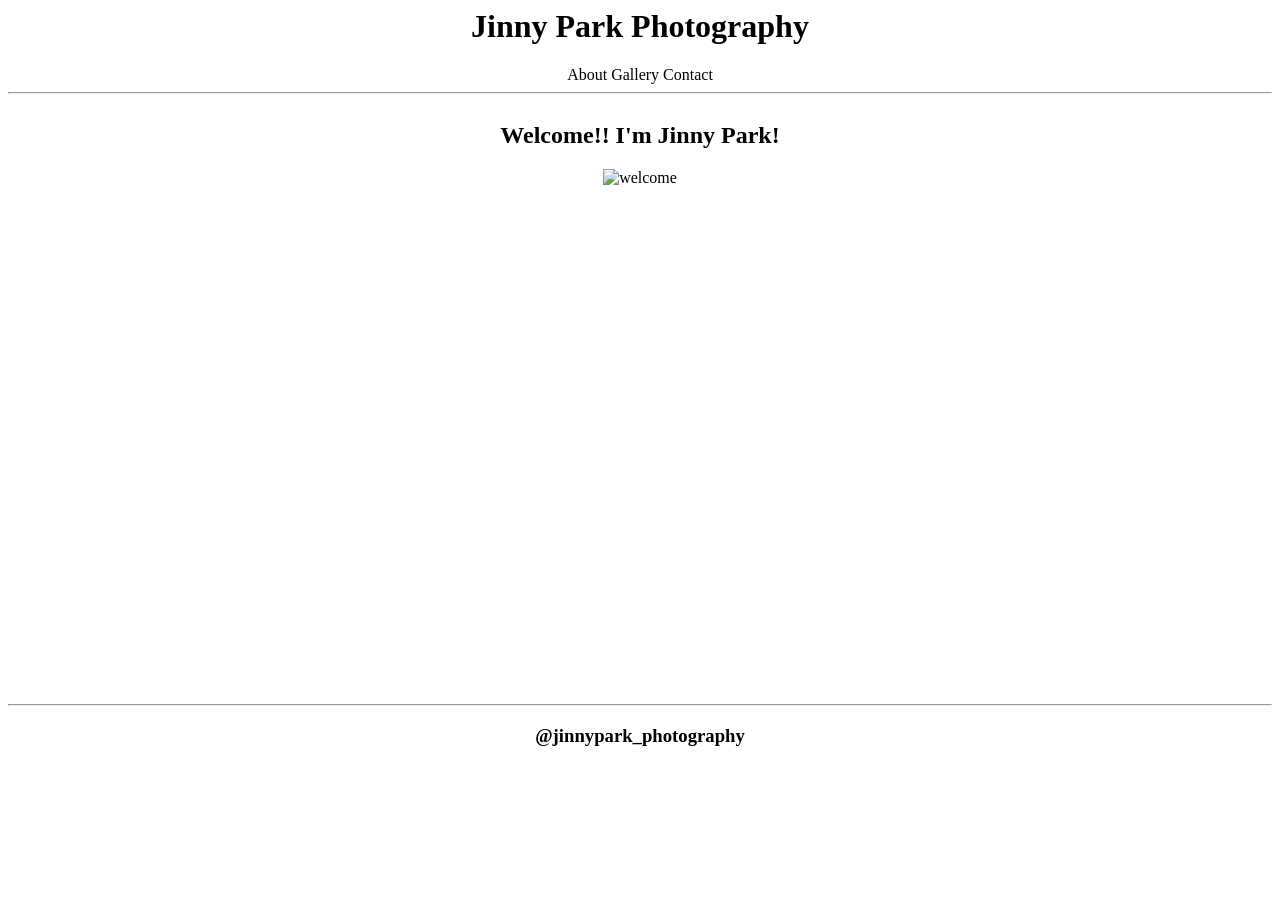
==== index.html @ cdf49c93 "Fix GalleryThumnails File Name in index.html" ====
<html>
  <head>
    <title>JinnyParkPhotography</title>
    <!-- stylesheet -->
    <link href="./style.css" rel="stylesheet" type="text/css" />
    <!-- assets -->
    <script src="./assets/IMAGE_LIST.js"></script>
    <!-- core -->
    <script src="./src/core/Component.js" defer></script>
    <!-- gallery -->
    <script src="./src/components/gallery/GalleryThumbnails.js" defer></script>
    <script src="./src/components/gallery/GalleryTags.js" defer></script>
    <script src="./src/components/gallery/GalleryList.js" defer></script>
    <script src="./src/components/gallery/GalleryDetail.js" defer></script>
    <!-- pages -->
    <script src="./src/components/pages/Welcome.js" defer></script>
    <script src="./src/components/pages/Gallery.js" defer></script>
    <script src="./src/components/pages/Contact.js" defer></script>
    <script src="./src/components/pages/About.js" defer></script>
    <!-- layout -->
    <script src="./src/components/layout/Header.js" defer></script>
    <script src="./src/components/layout/Page.js" defer></script>
    <script src="./src/components/layout/Footer.js" defer></script>
    <!-- App -->
    <script src="./src/components/App.js" defer></script>
    <!-- index.js -->
    <script src="./index.js" defer></script>
  </head>
  <body>
    <center id="root"></center>
  </body>
</html>
---- style.css ----
body::-webkit-scrollbar {
  display: none;
}
a {
    color: black;
    text-decoration: none;
}
a:hover {
  color: gray;
}
header {
  height: auto;
}
main {
  height: 66vh;
  max-width: 100%;
  overflow: scroll;
}
footer {
  height: auto;
}
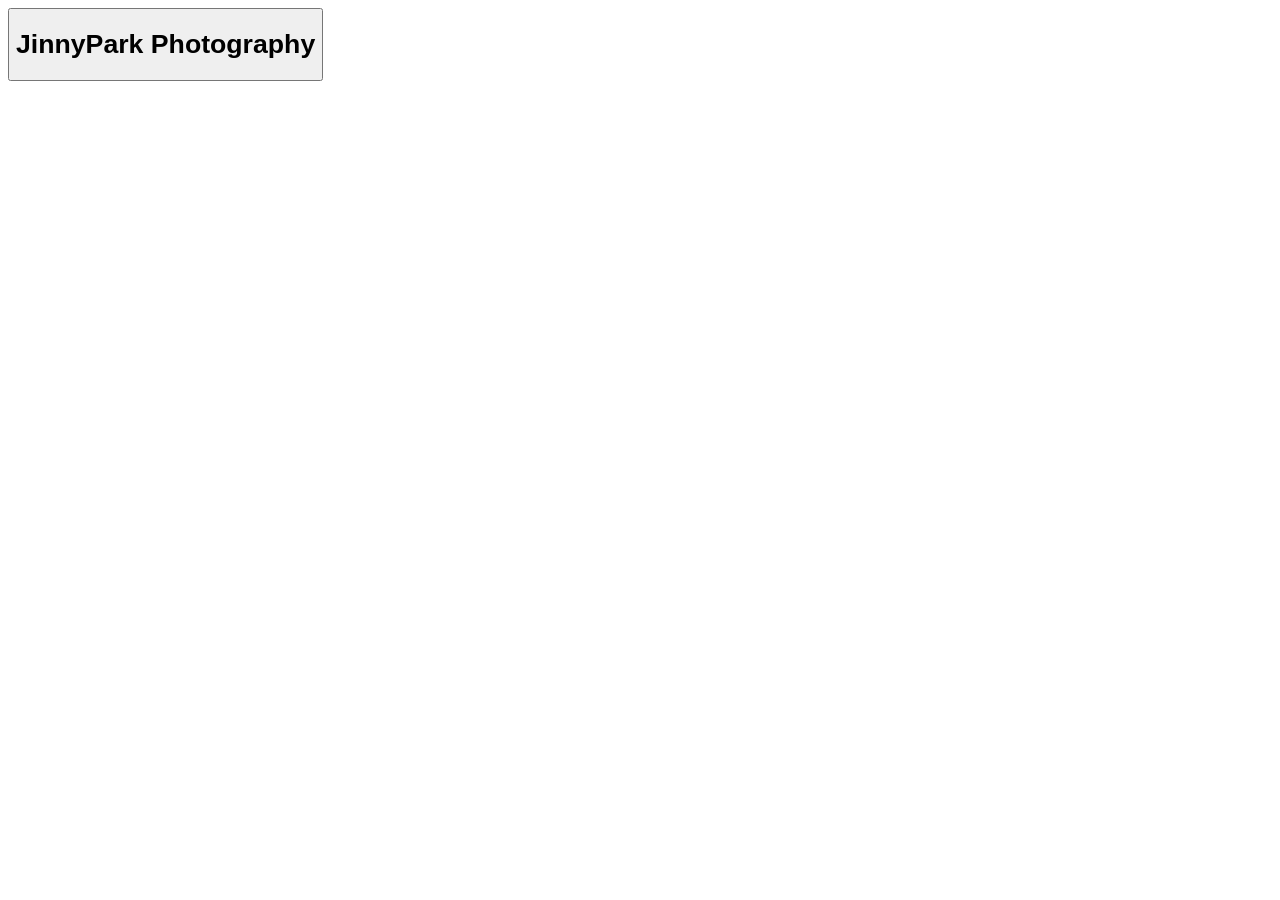
==== commit c28d90ad: "new new structure" ====
--- a/index.html
+++ b/index.html
@@ -1,32 +1,29 @@
-<html>
-  <head>
-    <title>JinnyParkPhotography</title>
-    <!-- stylesheet -->
-    <link href="./style.css" rel="stylesheet" type="text/css" />
-    <!-- assets -->
-    <script src="./assets/IMAGE_LIST.js"></script>
-    <!-- core -->
-    <script src="./src/core/Component.js" defer></script>
-    <!-- gallery -->
-    <script src="./src/components/gallery/GalleryThumbnails.js" defer></script>
-    <script src="./src/components/gallery/GalleryTags.js" defer></script>
-    <script src="./src/components/gallery/GalleryList.js" defer></script>
-    <script src="./src/components/gallery/GalleryDetail.js" defer></script>
-    <!-- pages -->
-    <script src="./src/components/pages/Welcome.js" defer></script>
-    <script src="./src/components/pages/Gallery.js" defer></script>
-    <script src="./src/components/pages/Contact.js" defer></script>
-    <script src="./src/components/pages/About.js" defer></script>
-    <!-- layout -->
-    <script src="./src/components/layout/Header.js" defer></script>
-    <script src="./src/components/layout/Page.js" defer></script>
-    <script src="./src/components/layout/Footer.js" defer></script>
-    <!-- App -->
-    <script src="./src/components/App.js" defer></script>
-    <!-- index.js -->
-    <script src="./index.js" defer></script>
-  </head>
-  <body>
-    <center id="root"></center>
-  </body>
-</html>
+<!DOCTYPE html>
+<html lang="ko">
+<head>
+    <meta charset="UTF-8">
+    <meta name="viewport" content="width=device-width, initial-scale=1.0">
+    <title>JinnyPark Photography</title>
+    <link href="./style.css" rel="stylesheet" />
+</head>
+<body>
+    <div id="app"></div>
+    <script src="./src/main.js" type="module" defer></script>
+    <button popovertarget="about" popovertargetaction="toggle"><h1>JinnyPark Photography</h1></button>
+    <!-- About -->
+    <div id="about" popover>
+        <h2>Hello~ My Name is Jinny Park</h2>
+        <p>
+            I'm from south korea.</br>
+        </p>
+        <h3>Contact</h3>
+        <p>
+            jinnyparkphotography@gmail.com<br/>
+            @jinnypark_photography<br/>
+            +8210-3032-7921<br/>
+        </p>
+    </div>
+    <!-- Acrchive -->
+    
+</body>
+</html>
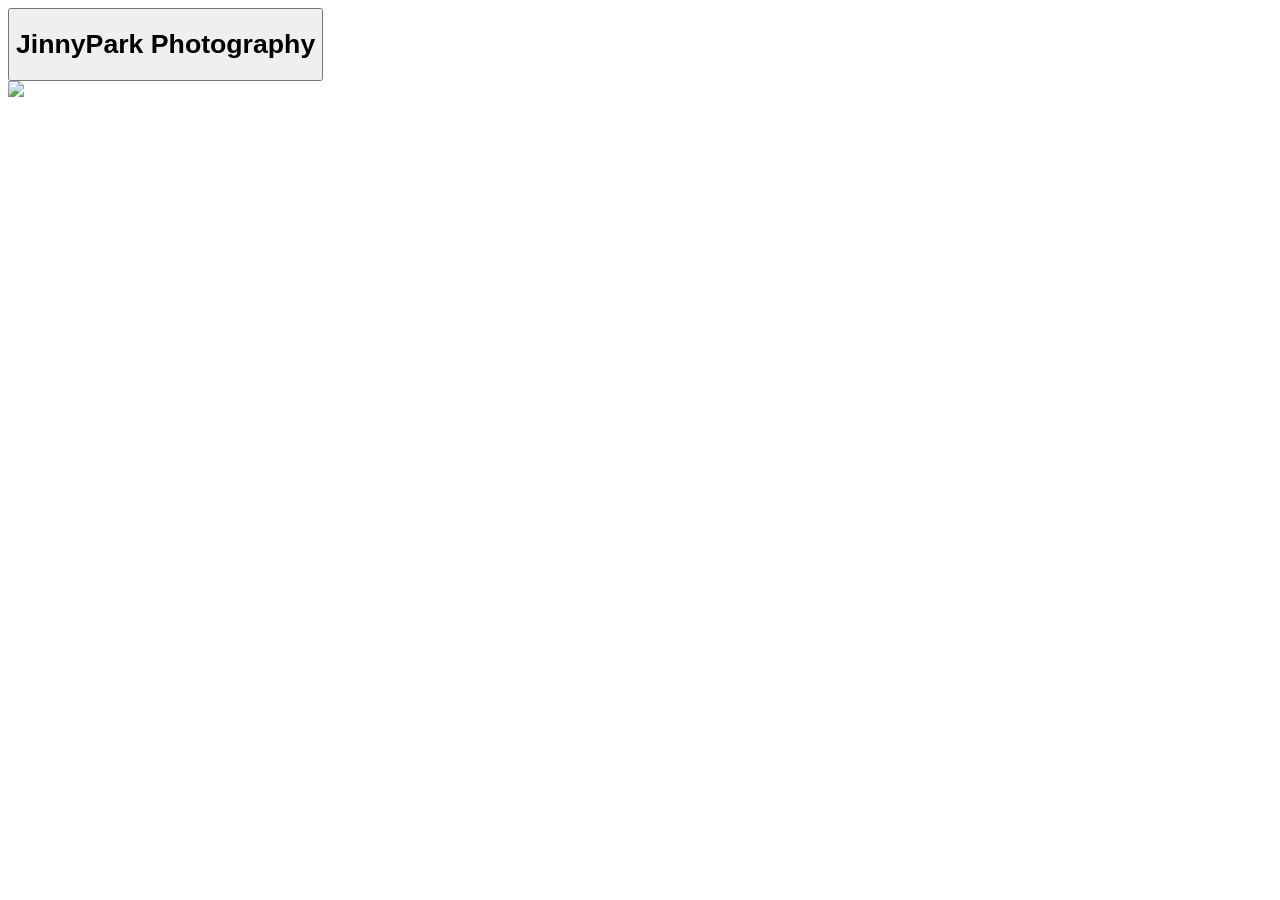
==== commit f8351955: "everything is button" ====
--- a/index.html
+++ b/index.html
@@ -7,12 +7,13 @@
     <link href="./style.css" rel="stylesheet" />
 </head>
 <body>
-    <div id="app"></div>
-    <script src="./src/main.js" type="module" defer></script>
-    <button popovertarget="about" popovertargetaction="toggle"><h1>JinnyPark Photography</h1></button>
+    <button popovertarget="about" popovertargetaction="toggle">
+        <h1>JinnyPark Photography</h1>
+    </button>
     <!-- About -->
     <div id="about" popover>
         <h2>Hello~ My Name is Jinny Park</h2>
+        <img src="/photo/about00.JPG" width="300" />
         <p>
             I'm from south korea.</br>
         </p>
@@ -24,6 +25,8 @@
         </p>
     </div>
     <!-- Acrchive -->
-    
+    <div id="Acrchive">
+        <img src="/photo/live00.JPG"/>
+    </div>
 </body>
 </html>
--- a/style.css
+++ b/style.css
@@ -0,0 +1,4 @@
+img {
+    width: 96vw;
+    margin: auto;
+}
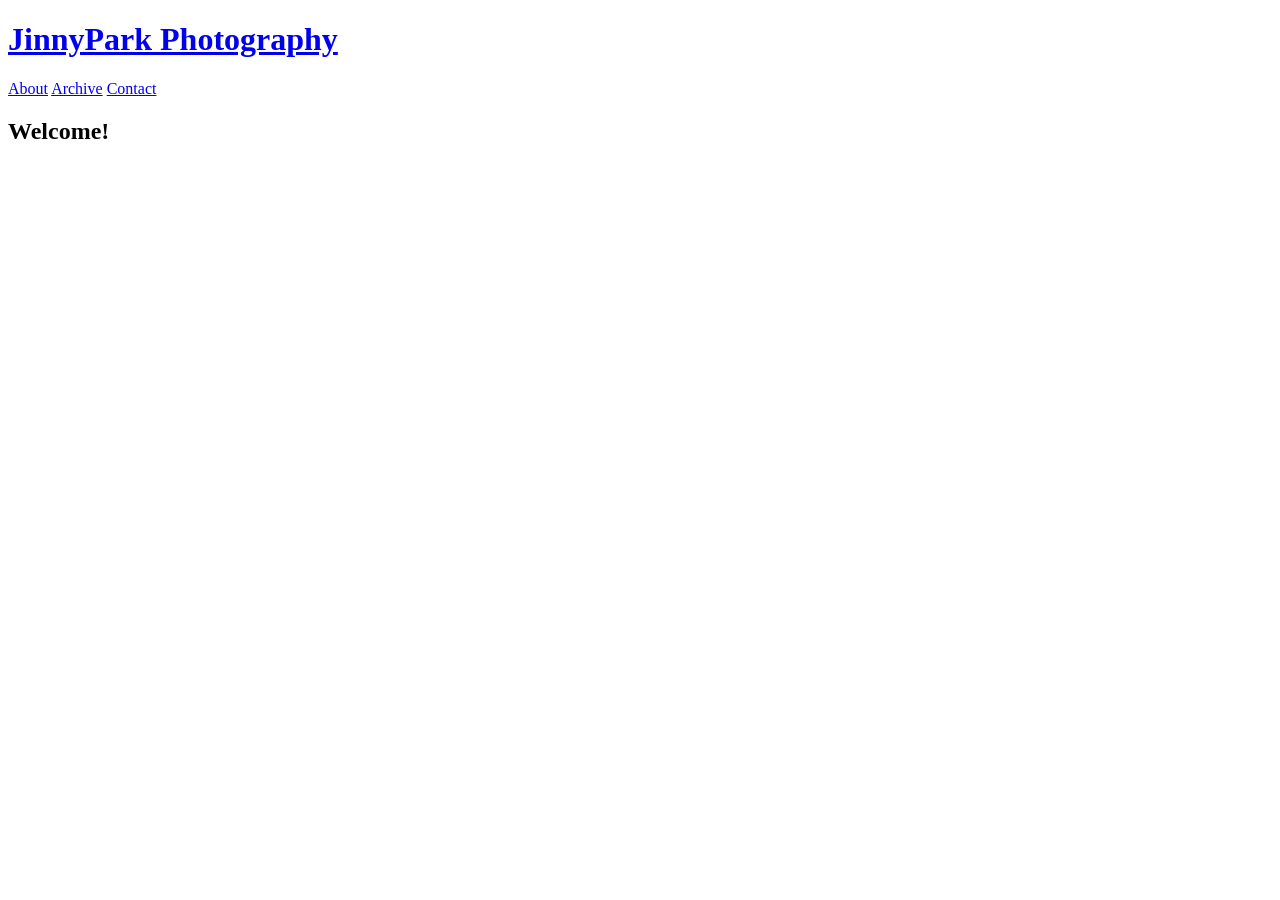
==== commit 80c954e2: "remake" ====
--- a/index.html
+++ b/index.html
@@ -7,26 +7,21 @@
     <link href="./style.css" rel="stylesheet" />
 </head>
 <body>
-    <button popovertarget="about" popovertargetaction="toggle">
-        <h1>JinnyPark Photography</h1>
-    </button>
-    <!-- About -->
-    <div id="about" popover>
-        <h2>Hello~ My Name is Jinny Park</h2>
-        <img src="/photo/about00.JPG" width="300" />
-        <p>
-            I'm from south korea.</br>
-        </p>
-        <h3>Contact</h3>
-        <p>
-            jinnyparkphotography@gmail.com<br/>
-            @jinnypark_photography<br/>
-            +8210-3032-7921<br/>
-        </p>
-    </div>
-    <!-- Acrchive -->
-    <div id="Acrchive">
-        <img src="/photo/live00.JPG"/>
+    <div class="wrapper">
+        <header>
+            <h1><a href="/">JinnyPark Photography</a></h1>
+            <nav>
+                <a href="/about.html">About</a>
+                <a href="/archive.html">Archive</a>
+                <a href="/contact.html">Contact</a>
+            </nav>
+        </header>
+        <main>
+            <h2>Welcome!</h2>
+        </main>
+        <footer>
+            
+        </footer>
     </div>
 </body>
 </html>
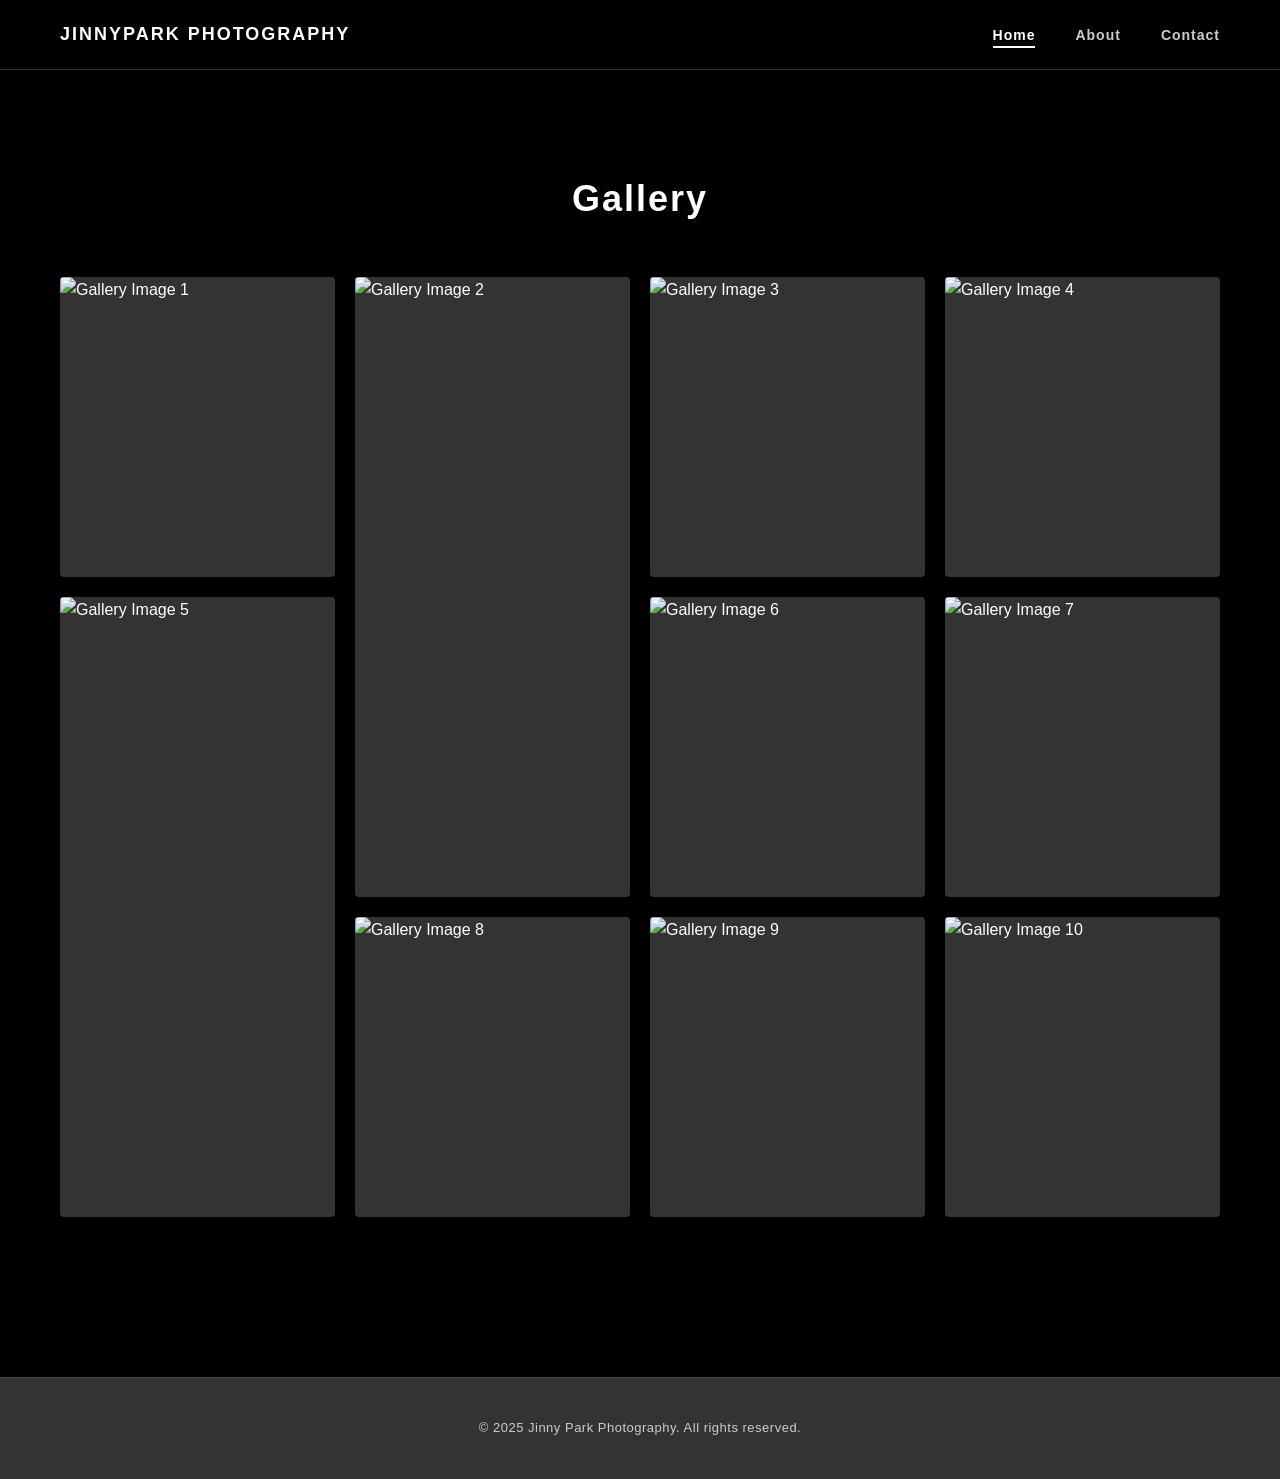
==== commit bf9b28f1: "Jinny Park 포토그래퍼 포트폴리오 웹사이트 - 완전히 새롭게 재구성" ====
--- a/index.html
+++ b/index.html
@@ -3,25 +3,106 @@
 <head>
     <meta charset="UTF-8">
     <meta name="viewport" content="width=device-width, initial-scale=1.0">
-    <title>JinnyPark Photography</title>
-    <link href="./style.css" rel="stylesheet" />
+    <meta name="description" content="Jinny Park의 포토그래피 포트폴리오 - 전문 사진가의 작품을 만나보세요.">
+    <meta name="keywords" content="사진, 포트폴리오, 포토그래피, Jinny Park">
+    <meta name="author" content="Jinny Park">
+    <meta property="og:title" content="JINNYPARK PHOTOGRAPHY - 포토그래피 포트폴리오">
+    <meta property="og:description" content="전문 사진가 Jinny Park의 포트폴리오입니다.">
+    <meta property="og:type" content="website">
+    <meta name="google-site-verification" content="">
+    <title>JINNYPARK PHOTOGRAPHY - Home</title>
+    <link rel="canonical" href="https://jinnyparkphotography.github.io/">
+    <link rel="stylesheet" href="style.css">
 </head>
 <body>
-    <div class="wrapper">
-        <header>
-            <h1><a href="/">JinnyPark Photography</a></h1>
-            <nav>
-                <a href="/about.html">About</a>
-                <a href="/archive.html">Archive</a>
-                <a href="/contact.html">Contact</a>
-            </nav>
-        </header>
-        <main>
-            <h2>Welcome!</h2>
-        </main>
-        <footer>
-            
-        </footer>
+    <!-- 헤더 -->
+    <header class="header">
+        <div class="container">
+            <div class="header-content">
+                <a href="index.html" class="logo">JINNYPARK PHOTOGRAPHY</a>
+                <nav class="nav">
+                    <ul class="nav-list">
+                        <li><a href="index.html" class="nav-link active">Home</a></li>
+                        <li><a href="about.html" class="nav-link">About</a></li>
+                        <li><a href="contact.html" class="nav-link">Contact</a></li>
+                    </ul>
+                </nav>
+            </div>
+        </div>
+    </header>
+
+    <!-- 메인 콘텐츠 -->
+    <main class="main-content">
+        <div class="container">
+            <section class="gallery-section">
+                <h1 class="gallery-title">Gallery</h1>
+                <div class="gallery-grid">
+                    <!-- 샘플 이미지 10개 -->
+                    <div class="gallery-item" data-index="1">
+                        <img src="https://images.unsplash.com/photo-1606933248051-5ce98adc16fa?w=400&h=500&fit=crop" alt="Gallery Image 1">
+                        <div class="overlay">Click to view</div>
+                    </div>
+                    <div class="gallery-item" data-index="2">
+                        <img src="https://images.unsplash.com/photo-1511379938547-c1f69b13d835?w=400&h=500&fit=crop" alt="Gallery Image 2">
+                        <div class="overlay">Click to view</div>
+                    </div>
+                    <div class="gallery-item" data-index="3">
+                        <img src="https://images.unsplash.com/photo-1606933248051-5ce98adc16fa?w=400&h=300&fit=crop" alt="Gallery Image 3">
+                        <div class="overlay">Click to view</div>
+                    </div>
+                    <div class="gallery-item" data-index="4">
+                        <img src="https://images.unsplash.com/photo-1491438639943-bc4914采取-7f39-a7f5-b4a4-2c1e7f5a7d5f?w=400&h=400&fit=crop" alt="Gallery Image 4">
+                        <div class="overlay">Click to view</div>
+                    </div>
+                    <div class="gallery-item" data-index="5">
+                        <img src="https://images.unsplash.com/photo-1511379938547-c1f69b13d835?w=400&h=600&fit=crop" alt="Gallery Image 5">
+                        <div class="overlay">Click to view</div>
+                    </div>
+                    <div class="gallery-item" data-index="6">
+                        <img src="https://images.unsplash.com/photo-1606933248051-5ce98adc16fa?w=400&h=400&fit=crop" alt="Gallery Image 6">
+                        <div class="overlay">Click to view</div>
+                    </div>
+                    <div class="gallery-item" data-index="7">
+                        <img src="https://images.unsplash.com/photo-1511379938547-c1f69b13d835?w=400&h=500&fit=crop" alt="Gallery Image 7">
+                        <div class="overlay">Click to view</div>
+                    </div>
+                    <div class="gallery-item" data-index="8">
+                        <img src="https://images.unsplash.com/photo-1606933248051-5ce98adc16fa?w=400&h=350&fit=crop" alt="Gallery Image 8">
+                        <div class="overlay">Click to view</div>
+                    </div>
+                    <div class="gallery-item" data-index="9">
+                        <img src="https://images.unsplash.com/photo-1511379938547-c1f69b13d835?w=400&h=450&fit=crop" alt="Gallery Image 9">
+                        <div class="overlay">Click to view</div>
+                    </div>
+                    <div class="gallery-item" data-index="10">
+                        <img src="https://images.unsplash.com/photo-1606933248051-5ce98adc16fa?w=400&h=500&fit=crop" alt="Gallery Image 10">
+                        <div class="overlay">Click to view</div>
+                    </div>
+                    <!-- 새 이미지는 여기에 추가 -->
+                </div>
+            </section>
+        </div>
+    </main>
+
+    <!-- 모달 팝업 -->
+    <div class="modal" id="imageModal">
+        <div class="modal-content">
+            <span class="modal-close" id="modalClose">&times;</span>
+            <img class="modal-image" id="modalImage" src="" alt="Full size image">
+            <div class="modal-info">
+                <h2 id="modalTitle">Image Title</h2>
+                <p id="modalDescription">Image description goes here</p>
+            </div>
+        </div>
     </div>
+
+    <!-- 풋터 -->
+    <footer class="footer">
+        <div class="container">
+            <p>&copy; 2025 Jinny Park Photography. All rights reserved.</p>
+        </div>
+    </footer>
+
+    <script src="main.js"></script>
 </body>
 </html>
--- a/style.css
+++ b/style.css
@@ -0,0 +1,505 @@
+/* ==================== 전역 스타일 ==================== */
+* {
+    margin: 0;
+    padding: 0;
+    box-sizing: border-box;
+}
+
+:root {
+    --primary-bg: #000000;
+    --primary-text: #ffffff;
+    --secondary-text: #cccccc;
+    --accent-color: #e0e0e0;
+    --hover-color: #333333;
+    --transition: 0.3s ease;
+}
+
+body {
+    font-family: 'Segoe UI', Tahoma, Geneva, Verdana, sans-serif;
+    background-color: var(--primary-bg);
+    color: var(--primary-text);
+    line-height: 1.6;
+}
+
+html {
+    scroll-behavior: smooth;
+}
+
+.container {
+    max-width: 1200px;
+    margin: 0 auto;
+    padding: 0 20px;
+}
+
+/* ==================== 헤더 스타일 ==================== */
+.header {
+    background-color: var(--primary-bg);
+    border-bottom: 1px solid var(--hover-color);
+    position: sticky;
+    top: 0;
+    z-index: 1000;
+}
+
+.header-content {
+    display: flex;
+    justify-content: space-between;
+    align-items: center;
+    padding: 20px 0;
+}
+
+.logo {
+    font-size: 18px;
+    font-weight: 700;
+    letter-spacing: 2px;
+    text-decoration: none;
+    color: var(--primary-text);
+    transition: color var(--transition);
+}
+
+.logo:hover {
+    color: var(--accent-color);
+}
+
+.nav-list {
+    display: flex;
+    list-style: none;
+    gap: 40px;
+}
+
+.nav-link {
+    text-decoration: none;
+    color: var(--secondary-text);
+    font-size: 14px;
+    font-weight: 600;
+    letter-spacing: 1px;
+    transition: color var(--transition);
+    position: relative;
+}
+
+.nav-link:hover,
+.nav-link.active {
+    color: var(--primary-text);
+}
+
+.nav-link.active::after {
+    content: '';
+    position: absolute;
+    bottom: -5px;
+    left: 0;
+    right: 0;
+    height: 2px;
+    background-color: var(--primary-text);
+}
+
+/* ==================== 반응형: 모바일 헤더 ==================== */
+@media (max-width: 768px) {
+    .header-content {
+        flex-direction: column;
+        gap: 20px;
+    }
+
+    .nav-list {
+        gap: 20px;
+        font-size: 12px;
+    }
+
+    .logo {
+        font-size: 16px;
+    }
+}
+
+/* ==================== 메인 콘텐츠 ==================== */
+.main-content {
+    min-height: calc(100vh - 300px);
+    padding: 60px 0;
+}
+
+/* ==================== 갤러리 섹션 ==================== */
+.gallery-section {
+    padding: 40px 0;
+}
+
+.gallery-title {
+    font-size: 36px;
+    font-weight: 700;
+    margin-bottom: 50px;
+    text-align: center;
+    letter-spacing: 2px;
+}
+
+.gallery-grid {
+    display: grid;
+    grid-template-columns: repeat(auto-fit, minmax(250px, 1fr));
+    gap: 20px;
+    grid-auto-rows: 300px;
+}
+
+.gallery-item {
+    position: relative;
+    overflow: hidden;
+    cursor: pointer;
+    background-color: var(--hover-color);
+    border-radius: 4px;
+    box-shadow: 0 4px 6px rgba(0, 0, 0, 0.3);
+    transition: transform var(--transition);
+}
+
+.gallery-item:nth-child(2) {
+    grid-column: span 1;
+    grid-row: span 2;
+}
+
+.gallery-item:nth-child(5) {
+    grid-column: span 1;
+    grid-row: span 2;
+}
+
+.gallery-item img {
+    width: 100%;
+    height: 100%;
+    object-fit: cover;
+    transition: transform var(--transition);
+}
+
+.gallery-item:hover img {
+    transform: scale(1.05);
+}
+
+.gallery-item .overlay {
+    position: absolute;
+    top: 0;
+    left: 0;
+    width: 100%;
+    height: 100%;
+    background-color: rgba(0, 0, 0, 0.6);
+    display: flex;
+    align-items: center;
+    justify-content: center;
+    opacity: 0;
+    transition: opacity var(--transition);
+    font-size: 16px;
+    font-weight: 600;
+}
+
+.gallery-item:hover .overlay {
+    opacity: 1;
+}
+
+/* ==================== 모달 팝업 ==================== */
+.modal {
+    display: none;
+    position: fixed;
+    top: 0;
+    left: 0;
+    width: 100%;
+    height: 100%;
+    background-color: rgba(0, 0, 0, 0.9);
+    z-index: 2000;
+    align-items: center;
+    justify-content: center;
+    padding: 20px;
+}
+
+.modal.active {
+    display: flex;
+}
+
+.modal-content {
+    position: relative;
+    max-width: 90%;
+    max-height: 90vh;
+    background-color: var(--hover-color);
+    border-radius: 8px;
+    overflow-y: auto;
+    display: flex;
+    flex-direction: column;
+    align-items: center;
+}
+
+.modal-close {
+    position: absolute;
+    top: 20px;
+    right: 30px;
+    font-size: 32px;
+    font-weight: bold;
+    cursor: pointer;
+    color: var(--primary-text);
+    transition: color var(--transition);
+    z-index: 2001;
+}
+
+.modal-close:hover {
+    color: var(--accent-color);
+}
+
+.modal-image {
+    max-width: 100%;
+    max-height: 60vh;
+    object-fit: contain;
+    margin-top: 40px;
+}
+
+.modal-info {
+    padding: 30px 40px;
+    text-align: center;
+    width: 100%;
+}
+
+.modal-info h2 {
+    font-size: 24px;
+    margin-bottom: 15px;
+}
+
+.modal-info p {
+    color: var(--secondary-text);
+    font-size: 14px;
+    line-height: 1.8;
+}
+
+/* ==================== About 섹션 ==================== */
+.hero-section {
+    width: 100%;
+    height: 400px;
+    overflow: hidden;
+    margin-bottom: 60px;
+    border-radius: 4px;
+}
+
+.hero-image {
+    width: 100%;
+    height: 100%;
+    object-fit: cover;
+}
+
+.about-section {
+    padding: 40px 0;
+}
+
+.about-title {
+    font-size: 42px;
+    font-weight: 700;
+    margin-bottom: 40px;
+    letter-spacing: 2px;
+}
+
+.about-content {
+    max-width: 800px;
+}
+
+.about-paragraph {
+    font-size: 16px;
+    line-height: 1.9;
+    margin-bottom: 30px;
+    color: var(--secondary-text);
+    text-align: justify;
+}
+
+/* ==================== Contact 섹션 ==================== */
+.contact-section {
+    max-width: 600px;
+    margin: 0 auto;
+    padding: 40px 0;
+}
+
+.contact-title {
+    font-size: 42px;
+    font-weight: 700;
+    margin-bottom: 20px;
+    text-align: center;
+    letter-spacing: 2px;
+}
+
+.contact-subtitle {
+    text-align: center;
+    color: var(--secondary-text);
+    margin-bottom: 50px;
+    font-size: 16px;
+}
+
+.contact-form {
+    display: flex;
+    flex-direction: column;
+}
+
+.form-group {
+    margin-bottom: 30px;
+}
+
+.form-label {
+    display: block;
+    margin-bottom: 10px;
+    font-size: 14px;
+    font-weight: 600;
+    letter-spacing: 1px;
+}
+
+.form-input,
+.form-textarea {
+    width: 100%;
+    padding: 12px 15px;
+    background-color: var(--hover-color);
+    border: 1px solid #555555;
+    border-radius: 4px;
+    color: var(--primary-text);
+    font-size: 14px;
+    transition: border-color var(--transition);
+    font-family: inherit;
+}
+
+.form-input:focus,
+.form-textarea:focus {
+    outline: none;
+    border-color: var(--accent-color);
+}
+
+.form-textarea {
+    resize: vertical;
+    min-height: 150px;
+}
+
+.submit-btn {
+    background-color: var(--primary-text);
+    color: var(--primary-bg);
+    border: none;
+    padding: 14px 40px;
+    font-size: 14px;
+    font-weight: 700;
+    letter-spacing: 1px;
+    cursor: pointer;
+    border-radius: 4px;
+    transition: all var(--transition);
+}
+
+.submit-btn:hover {
+    background-color: var(--accent-color);
+    transform: translateY(-2px);
+}
+
+.submit-btn:active {
+    transform: translateY(0);
+}
+
+/* ==================== 풋터 ==================== */
+.footer {
+    background-color: var(--hover-color);
+    border-top: 1px solid #444444;
+    padding: 40px 0;
+    text-align: center;
+    margin-top: 60px;
+}
+
+.footer p {
+    color: var(--secondary-text);
+    font-size: 13px;
+    letter-spacing: 0.5px;
+}
+
+/* ==================== 반응형: 태블릿 ==================== */
+@media (max-width: 768px) {
+    .gallery-grid {
+        grid-template-columns: repeat(auto-fit, minmax(150px, 1fr));
+        gap: 15px;
+        grid-auto-rows: 200px;
+    }
+
+    .gallery-item:nth-child(2),
+    .gallery-item:nth-child(5) {
+        grid-column: span 1;
+        grid-row: span 1;
+    }
+
+    .gallery-title {
+        font-size: 28px;
+        margin-bottom: 30px;
+    }
+
+    .hero-section {
+        height: 250px;
+        margin-bottom: 40px;
+    }
+
+    .about-title,
+    .contact-title {
+        font-size: 32px;
+        margin-bottom: 25px;
+    }
+
+    .about-paragraph {
+        font-size: 15px;
+        margin-bottom: 20px;
+    }
+
+    .main-content {
+        padding: 40px 0;
+    }
+}
+
+/* ==================== 반응형: 모바일 ==================== */
+@media (max-width: 480px) {
+    .gallery-grid {
+        grid-template-columns: repeat(2, 1fr);
+        gap: 10px;
+        grid-auto-rows: 150px;
+    }
+
+    .gallery-title {
+        font-size: 24px;
+        margin-bottom: 20px;
+    }
+
+    .gallery-item .overlay {
+        font-size: 12px;
+    }
+
+    .hero-section {
+        height: 200px;
+        margin-bottom: 30px;
+    }
+
+    .about-title,
+    .contact-title {
+        font-size: 26px;
+    }
+
+    .about-paragraph {
+        font-size: 14px;
+        text-align: left;
+    }
+
+    .contact-subtitle {
+        font-size: 14px;
+    }
+
+    .modal-content {
+        border-radius: 0;
+    }
+
+    .modal-image {
+        max-height: 50vh;
+    }
+
+    .modal-info {
+        padding: 20px;
+    }
+
+    .modal-info h2 {
+        font-size: 20px;
+    }
+
+    .modal-info p {
+        font-size: 13px;
+    }
+
+    .main-content {
+        padding: 20px 0;
+    }
+}
+
+/* ==================== 접근성 ==================== */
+@media (prefers-reduced-motion: reduce) {
+    * {
+        animation-duration: 0.01ms !important;
+        animation-iteration-count: 1 !important;
+        transition-duration: 0.01ms !important;
+    }
+}
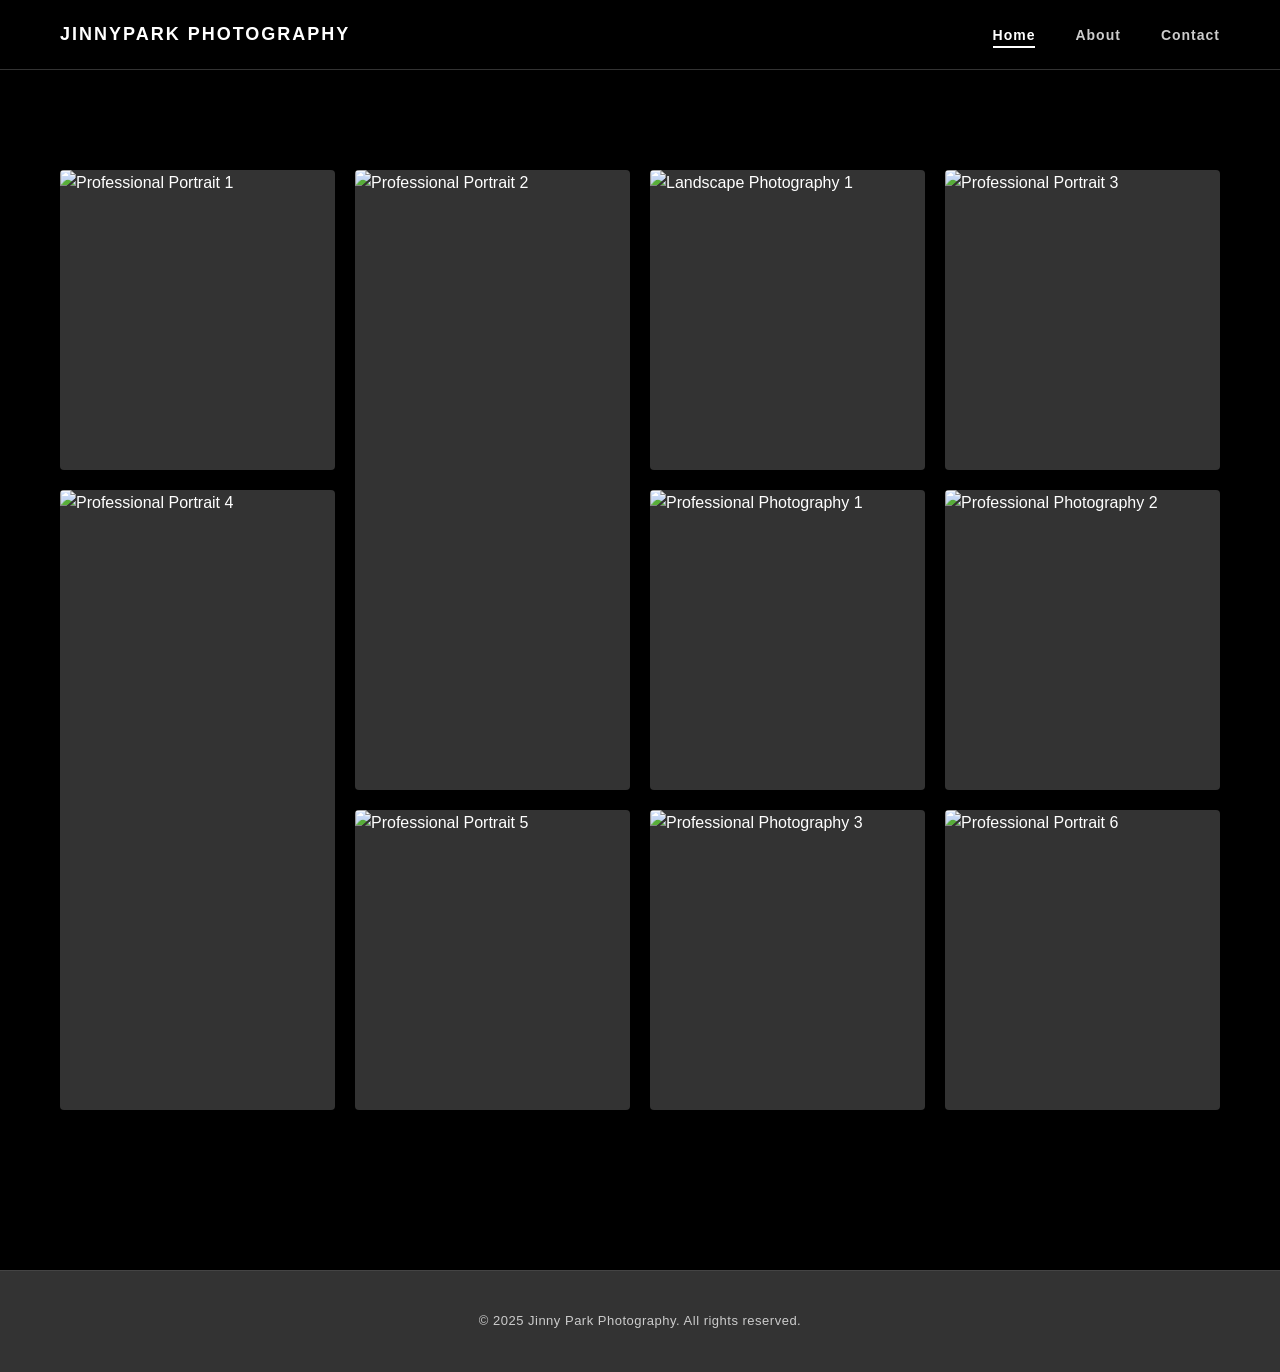
==== commit e34d9ed2: "갤러리 문구 제거 및 랜덤 크기의 다양한 외부 이미지로 업데이트" ====
--- a/index.html
+++ b/index.html
@@ -35,47 +35,46 @@
     <main class="main-content">
         <div class="container">
             <section class="gallery-section">
-                <h1 class="gallery-title">Gallery</h1>
                 <div class="gallery-grid">
-                    <!-- 샘플 이미지 10개 -->
+                    <!-- 랜덤 크기의 이미지 10개 -->
                     <div class="gallery-item" data-index="1">
-                        <img src="https://images.unsplash.com/photo-1606933248051-5ce98adc16fa?w=400&h=500&fit=crop" alt="Gallery Image 1">
+                        <img src="https://images.unsplash.com/photo-1606933248051-5ce98adc16fa?w=400&h=500&fit=crop" alt="Professional Portrait 1">
                         <div class="overlay">Click to view</div>
                     </div>
-                    <div class="gallery-item" data-index="2">
-                        <img src="https://images.unsplash.com/photo-1511379938547-c1f69b13d835?w=400&h=500&fit=crop" alt="Gallery Image 2">
+                    <div class="gallery-item gallery-item--tall" data-index="2">
+                        <img src="https://images.unsplash.com/photo-1511379938547-c1f69b13d835?w=400&h=700&fit=crop" alt="Professional Portrait 2">
                         <div class="overlay">Click to view</div>
                     </div>
-                    <div class="gallery-item" data-index="3">
-                        <img src="https://images.unsplash.com/photo-1606933248051-5ce98adc16fa?w=400&h=300&fit=crop" alt="Gallery Image 3">
+                    <div class="gallery-item gallery-item--wide" data-index="3">
+                        <img src="https://images.unsplash.com/photo-1493225457124-a3eb161ffa5f?w=600&h=400&fit=crop" alt="Landscape Photography 1">
                         <div class="overlay">Click to view</div>
                     </div>
                     <div class="gallery-item" data-index="4">
-                        <img src="https://images.unsplash.com/photo-1491438639943-bc4914采取-7f39-a7f5-b4a4-2c1e7f5a7d5f?w=400&h=400&fit=crop" alt="Gallery Image 4">
+                        <img src="https://images.unsplash.com/photo-1454165804606-c3d57bc86b40?w=400&h=500&fit=crop" alt="Professional Portrait 3">
                         <div class="overlay">Click to view</div>
                     </div>
-                    <div class="gallery-item" data-index="5">
-                        <img src="https://images.unsplash.com/photo-1511379938547-c1f69b13d835?w=400&h=600&fit=crop" alt="Gallery Image 5">
+                    <div class="gallery-item gallery-item--tall" data-index="5">
+                        <img src="https://images.unsplash.com/photo-1506157786151-b8491531f063?w=400&h=700&fit=crop" alt="Professional Portrait 4">
                         <div class="overlay">Click to view</div>
                     </div>
                     <div class="gallery-item" data-index="6">
-                        <img src="https://images.unsplash.com/photo-1606933248051-5ce98adc16fa?w=400&h=400&fit=crop" alt="Gallery Image 6">
+                        <img src="https://images.unsplash.com/photo-1509631179647-0177331693ae?w=400&h=500&fit=crop" alt="Professional Photography 1">
                         <div class="overlay">Click to view</div>
                     </div>
-                    <div class="gallery-item" data-index="7">
-                        <img src="https://images.unsplash.com/photo-1511379938547-c1f69b13d835?w=400&h=500&fit=crop" alt="Gallery Image 7">
+                    <div class="gallery-item gallery-item--wide" data-index="7">
+                        <img src="https://images.unsplash.com/photo-1472099645785-5658abf4ff4e?w=600&h=400&fit=crop" alt="Professional Photography 2">
                         <div class="overlay">Click to view</div>
                     </div>
                     <div class="gallery-item" data-index="8">
-                        <img src="https://images.unsplash.com/photo-1606933248051-5ce98adc16fa?w=400&h=350&fit=crop" alt="Gallery Image 8">
+                        <img src="https://images.unsplash.com/photo-1507003211169-0a1dd7228f2d?w=400&h=500&fit=crop" alt="Professional Portrait 5">
                         <div class="overlay">Click to view</div>
                     </div>
                     <div class="gallery-item" data-index="9">
-                        <img src="https://images.unsplash.com/photo-1511379938547-c1f69b13d835?w=400&h=450&fit=crop" alt="Gallery Image 9">
+                        <img src="https://images.unsplash.com/photo-1502920917128-1aa500764cbd?w=400&h=500&fit=crop" alt="Professional Photography 3">
                         <div class="overlay">Click to view</div>
                     </div>
-                    <div class="gallery-item" data-index="10">
-                        <img src="https://images.unsplash.com/photo-1606933248051-5ce98adc16fa?w=400&h=500&fit=crop" alt="Gallery Image 10">
+                    <div class="gallery-item gallery-item--tall" data-index="10">
+                        <img src="https://images.unsplash.com/photo-1519046904884-53103b34b206?w=400&h=700&fit=crop" alt="Professional Portrait 6">
                         <div class="overlay">Click to view</div>
                     </div>
                     <!-- 새 이미지는 여기에 추가 -->
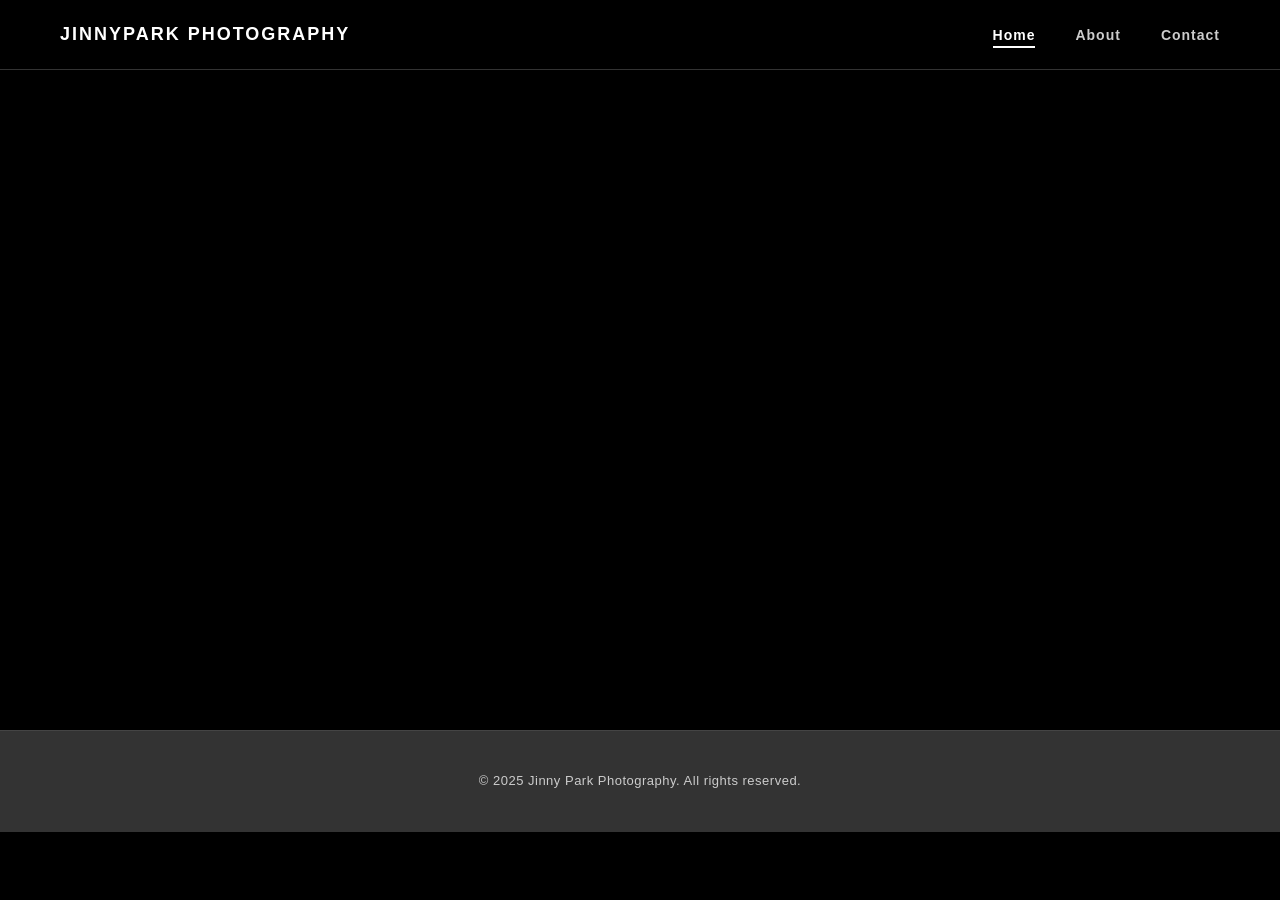
==== commit ad64dc26: "Pinterest 스타일 동적 갤러리로 업데이트 - 모든 이미지 원본 비율 유지" ====
--- a/index.html
+++ b/index.html
@@ -35,49 +35,8 @@
     <main class="main-content">
         <div class="container">
             <section class="gallery-section">
-                <div class="gallery-grid">
-                    <!-- 랜덤 크기의 이미지 10개 -->
-                    <div class="gallery-item" data-index="1">
-                        <img src="https://images.unsplash.com/photo-1606933248051-5ce98adc16fa?w=400&h=500&fit=crop" alt="Professional Portrait 1">
-                        <div class="overlay">Click to view</div>
-                    </div>
-                    <div class="gallery-item gallery-item--tall" data-index="2">
-                        <img src="https://images.unsplash.com/photo-1511379938547-c1f69b13d835?w=400&h=700&fit=crop" alt="Professional Portrait 2">
-                        <div class="overlay">Click to view</div>
-                    </div>
-                    <div class="gallery-item gallery-item--wide" data-index="3">
-                        <img src="https://images.unsplash.com/photo-1493225457124-a3eb161ffa5f?w=600&h=400&fit=crop" alt="Landscape Photography 1">
-                        <div class="overlay">Click to view</div>
-                    </div>
-                    <div class="gallery-item" data-index="4">
-                        <img src="https://images.unsplash.com/photo-1454165804606-c3d57bc86b40?w=400&h=500&fit=crop" alt="Professional Portrait 3">
-                        <div class="overlay">Click to view</div>
-                    </div>
-                    <div class="gallery-item gallery-item--tall" data-index="5">
-                        <img src="https://images.unsplash.com/photo-1506157786151-b8491531f063?w=400&h=700&fit=crop" alt="Professional Portrait 4">
-                        <div class="overlay">Click to view</div>
-                    </div>
-                    <div class="gallery-item" data-index="6">
-                        <img src="https://images.unsplash.com/photo-1509631179647-0177331693ae?w=400&h=500&fit=crop" alt="Professional Photography 1">
-                        <div class="overlay">Click to view</div>
-                    </div>
-                    <div class="gallery-item gallery-item--wide" data-index="7">
-                        <img src="https://images.unsplash.com/photo-1472099645785-5658abf4ff4e?w=600&h=400&fit=crop" alt="Professional Photography 2">
-                        <div class="overlay">Click to view</div>
-                    </div>
-                    <div class="gallery-item" data-index="8">
-                        <img src="https://images.unsplash.com/photo-1507003211169-0a1dd7228f2d?w=400&h=500&fit=crop" alt="Professional Portrait 5">
-                        <div class="overlay">Click to view</div>
-                    </div>
-                    <div class="gallery-item" data-index="9">
-                        <img src="https://images.unsplash.com/photo-1502920917128-1aa500764cbd?w=400&h=500&fit=crop" alt="Professional Photography 3">
-                        <div class="overlay">Click to view</div>
-                    </div>
-                    <div class="gallery-item gallery-item--tall" data-index="10">
-                        <img src="https://images.unsplash.com/photo-1519046904884-53103b34b206?w=400&h=700&fit=crop" alt="Professional Portrait 6">
-                        <div class="overlay">Click to view</div>
-                    </div>
-                    <!-- 새 이미지는 여기에 추가 -->
+                <div class="gallery-grid" id="galleryGrid">
+                    <!-- JavaScript로 동적 생성 -->
                 </div>
             </section>
         </div>
--- a/style.css
+++ b/style.css
@@ -119,19 +119,12 @@
     padding: 40px 0;
 }
 
-.gallery-title {
-    font-size: 36px;
-    font-weight: 700;
-    margin-bottom: 50px;
-    text-align: center;
-    letter-spacing: 2px;
-}
-
 .gallery-grid {
     display: grid;
     grid-template-columns: repeat(auto-fit, minmax(250px, 1fr));
     gap: 20px;
     grid-auto-rows: 300px;
+    grid-auto-flow: dense;
 }
 
 .gallery-item {
@@ -144,14 +137,13 @@
     transition: transform var(--transition);
 }
 
-.gallery-item:nth-child(2) {
-    grid-column: span 1;
+.gallery-item--tall {
     grid-row: span 2;
 }
 
-.gallery-item:nth-child(5) {
-    grid-column: span 1;
-    grid-row: span 2;
+.gallery-item--wide {
+    grid-column: span 2;
+    grid-row: span 1;
 }
 
 .gallery-item img {
@@ -402,15 +394,10 @@
         grid-auto-rows: 200px;
     }
 
-    .gallery-item:nth-child(2),
-    .gallery-item:nth-child(5) {
+    .gallery-item--tall,
+    .gallery-item--wide {
         grid-column: span 1;
         grid-row: span 1;
-    }
-
-    .gallery-title {
-        font-size: 28px;
-        margin-bottom: 30px;
     }
 
     .hero-section {
@@ -442,9 +429,10 @@
         grid-auto-rows: 150px;
     }
 
-    .gallery-title {
-        font-size: 24px;
-        margin-bottom: 20px;
+    .gallery-item--tall,
+    .gallery-item--wide {
+        grid-column: span 1;
+        grid-row: span 1;
     }
 
     .gallery-item .overlay {
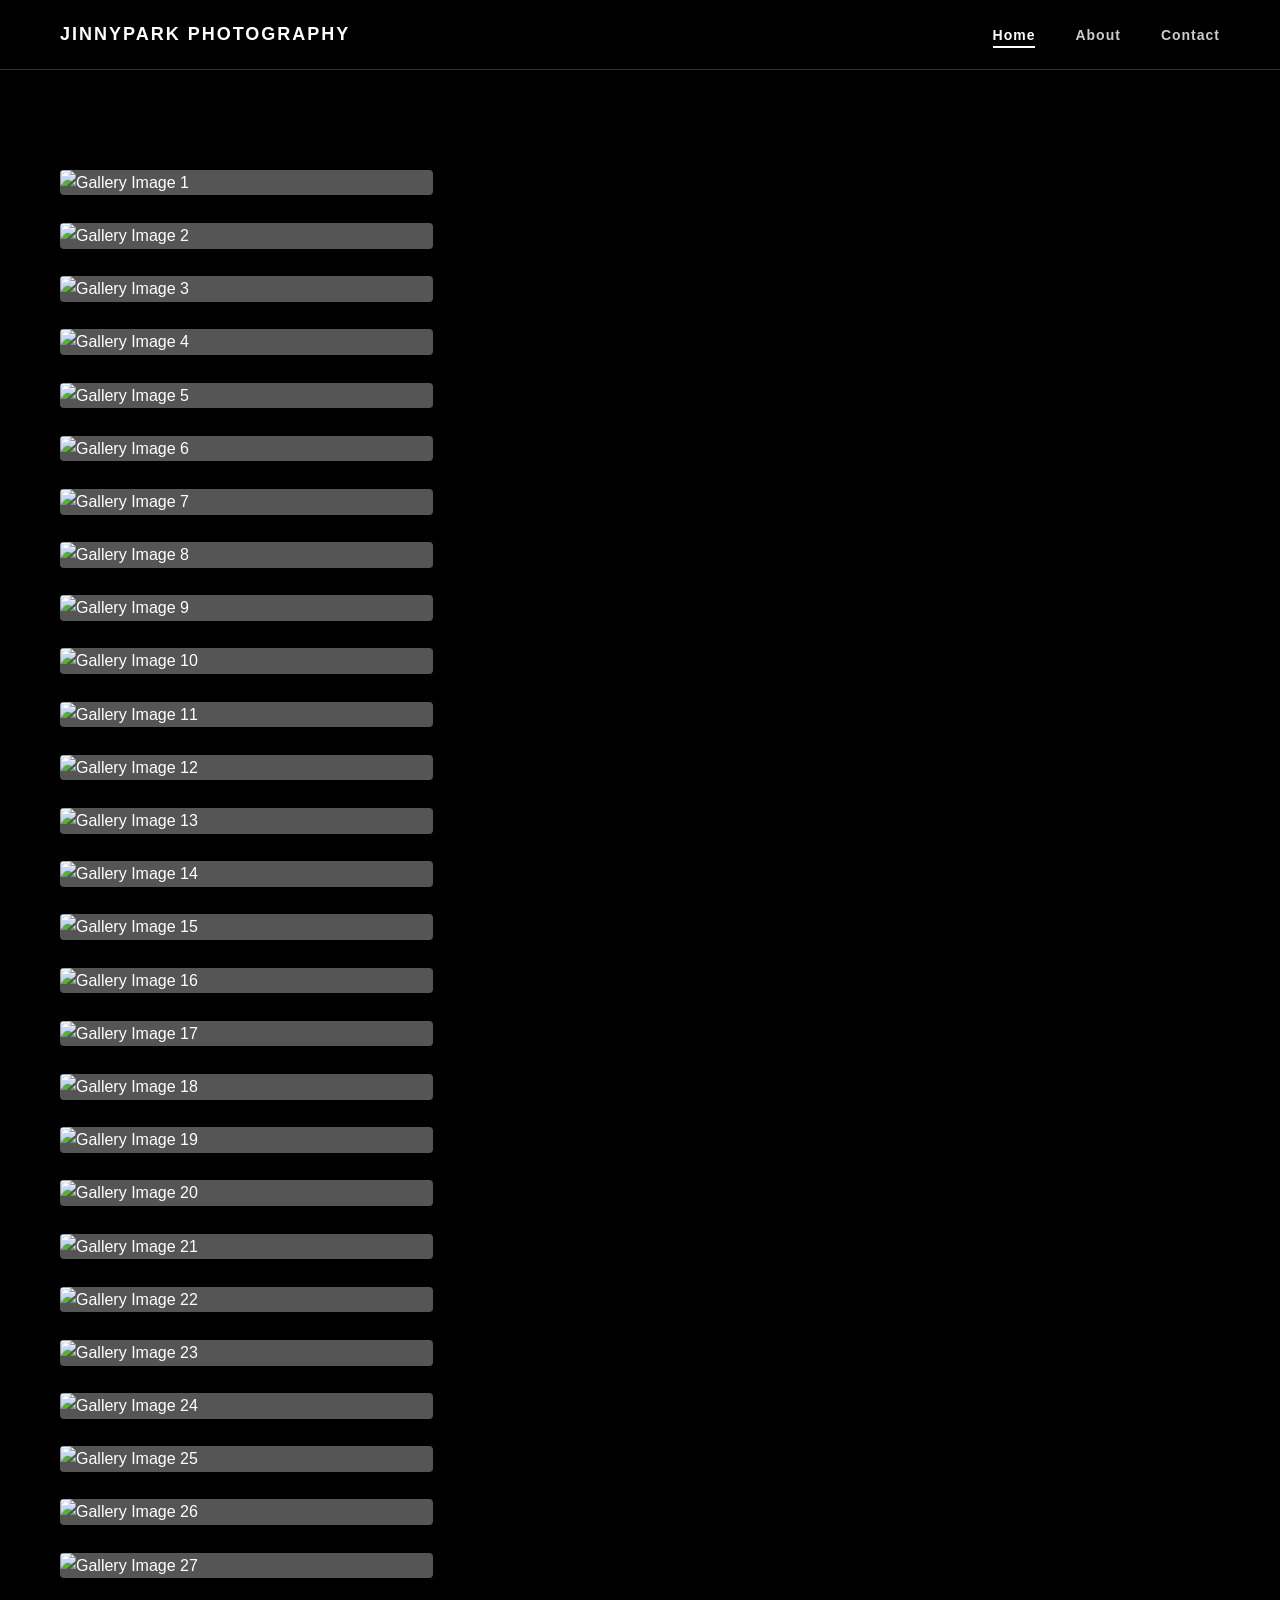
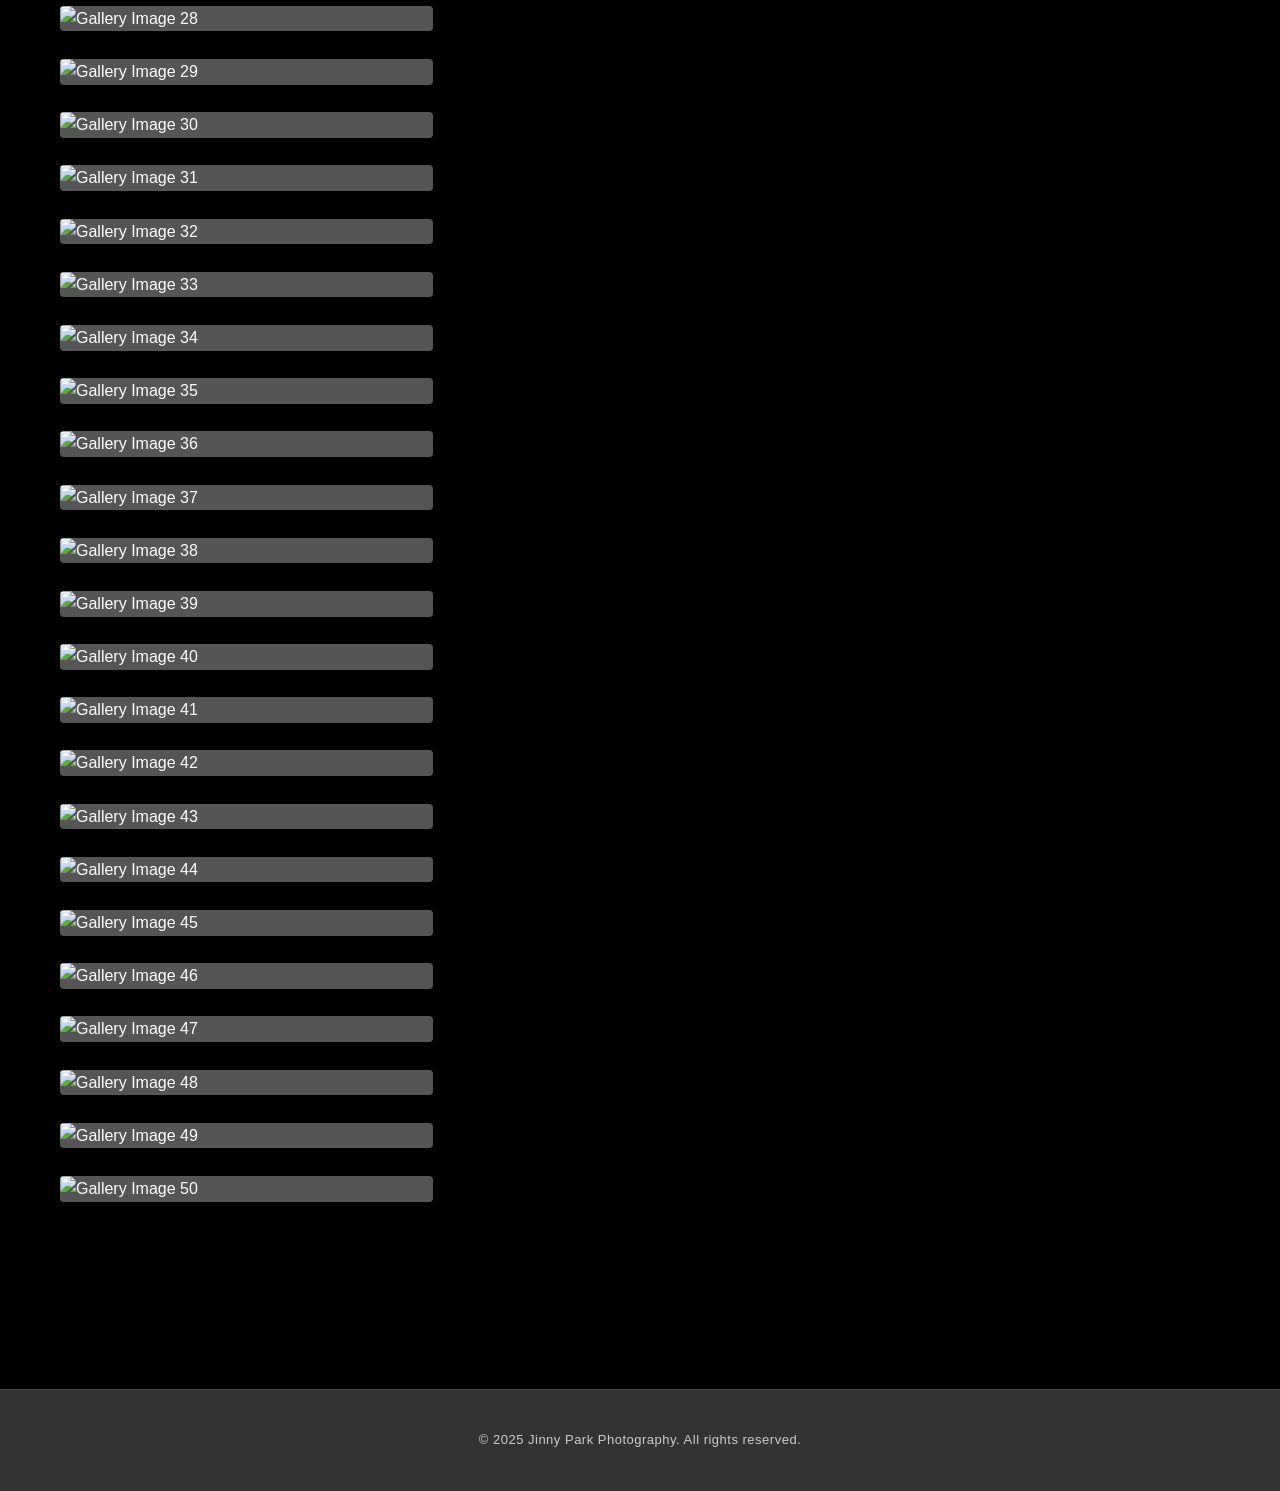
==== commit 7c3b6cd9: "요구사항 기반 HTML 구조 변경 - 동적 렌더링용 컨테이너 추가" ====
--- a/index.html
+++ b/index.html
@@ -34,9 +34,17 @@
     <!-- 메인 콘텐츠 -->
     <main class="main-content">
         <div class="container">
+            <!-- 태그 필터링 섹션 -->
+            <section class="filter-section">
+                <div class="filter-buttons" id="filterButtons">
+                    <!-- JavaScript에서 동적으로 생성 -->
+                </div>
+            </section>
+
+            <!-- 갤러리 섹션 -->
             <section class="gallery-section">
                 <div class="gallery-grid" id="galleryGrid">
-                    <!-- JavaScript로 동적 생성 -->
+                    <!-- JavaScript에서 동적으로 생성 -->
                 </div>
             </section>
         </div>
@@ -49,7 +57,8 @@
             <img class="modal-image" id="modalImage" src="" alt="Full size image">
             <div class="modal-info">
                 <h2 id="modalTitle">Image Title</h2>
-                <p id="modalDescription">Image description goes here</p>
+                <p id="modalDescription">Image description</p>
+                <div class="modal-tags" id="modalTags"></div>
             </div>
         </div>
     </div>
@@ -63,4 +72,4 @@
 
     <script src="main.js"></script>
 </body>
-</html>+</html>
--- a/style.css
+++ b/style.css
@@ -114,17 +114,15 @@
     padding: 60px 0;
 }
 
-/* ==================== 갤러리 섹션 ==================== */
+/* ==================== 갤러리 섹션 (Pinterest 스타일) ==================== */
 .gallery-section {
     padding: 40px 0;
 }
 
 .gallery-grid {
-    display: grid;
-    grid-template-columns: repeat(auto-fit, minmax(250px, 1fr));
-    gap: 20px;
-    grid-auto-rows: 300px;
-    grid-auto-flow: dense;
+    column-count: 3;
+    column-gap: 20px;
+    column-fill: auto;
 }
 
 .gallery-item {
@@ -135,21 +133,32 @@
     border-radius: 4px;
     box-shadow: 0 4px 6px rgba(0, 0, 0, 0.3);
     transition: transform var(--transition);
-}
-
-.gallery-item--tall {
-    grid-row: span 2;
-}
-
-.gallery-item--wide {
-    grid-column: span 2;
-    grid-row: span 1;
+    margin-bottom: 20px;
+    break-inside: avoid;
+    display: inline-block;
+    width: 100%;
+}
+
+/* 스켈레톤 로딩 */
+.gallery-item.loading {
+    background: linear-gradient(90deg, #333333 25%, #444444 50%, #333333 75%);
+    background-size: 200% 100%;
+    animation: skeleton-loading 1.5s infinite;
+}
+
+@keyframes skeleton-loading {
+    0% {
+        background-position: 200% 0;
+    }
+    100% {
+        background-position: -200% 0;
+    }
 }
 
 .gallery-item img {
     width: 100%;
-    height: 100%;
-    object-fit: cover;
+    height: auto;
+    display: block;
     transition: transform var(--transition);
 }
 
@@ -386,18 +395,27 @@
     letter-spacing: 0.5px;
 }
 
-/* ==================== 반응형: 태블릿 ==================== */
+/* ==================== 반응형: 태블릿 (가로 모드 포함) ==================== */
+@media (max-width: 1024px) {
+    .gallery-grid {
+        column-count: 2;
+        column-gap: 15px;
+    }
+
+    .gallery-item {
+        margin-bottom: 15px;
+    }
+}
+
+/* ==================== 반응형: 모바일 (세로 모드) - 최소 2열 유지 ==================== */
 @media (max-width: 768px) {
     .gallery-grid {
-        grid-template-columns: repeat(auto-fit, minmax(150px, 1fr));
-        gap: 15px;
-        grid-auto-rows: 200px;
-    }
-
-    .gallery-item--tall,
-    .gallery-item--wide {
-        grid-column: span 1;
-        grid-row: span 1;
+        column-count: 2;
+        column-gap: 15px;
+    }
+
+    .gallery-item {
+        margin-bottom: 15px;
     }
 
     .hero-section {
@@ -418,68 +436,6 @@
 
     .main-content {
         padding: 40px 0;
-    }
-}
-
-/* ==================== 반응형: 모바일 ==================== */
-@media (max-width: 480px) {
-    .gallery-grid {
-        grid-template-columns: repeat(2, 1fr);
-        gap: 10px;
-        grid-auto-rows: 150px;
-    }
-
-    .gallery-item--tall,
-    .gallery-item--wide {
-        grid-column: span 1;
-        grid-row: span 1;
-    }
-
-    .gallery-item .overlay {
-        font-size: 12px;
-    }
-
-    .hero-section {
-        height: 200px;
-        margin-bottom: 30px;
-    }
-
-    .about-title,
-    .contact-title {
-        font-size: 26px;
-    }
-
-    .about-paragraph {
-        font-size: 14px;
-        text-align: left;
-    }
-
-    .contact-subtitle {
-        font-size: 14px;
-    }
-
-    .modal-content {
-        border-radius: 0;
-    }
-
-    .modal-image {
-        max-height: 50vh;
-    }
-
-    .modal-info {
-        padding: 20px;
-    }
-
-    .modal-info h2 {
-        font-size: 20px;
-    }
-
-    .modal-info p {
-        font-size: 13px;
-    }
-
-    .main-content {
-        padding: 20px 0;
     }
 }
 
